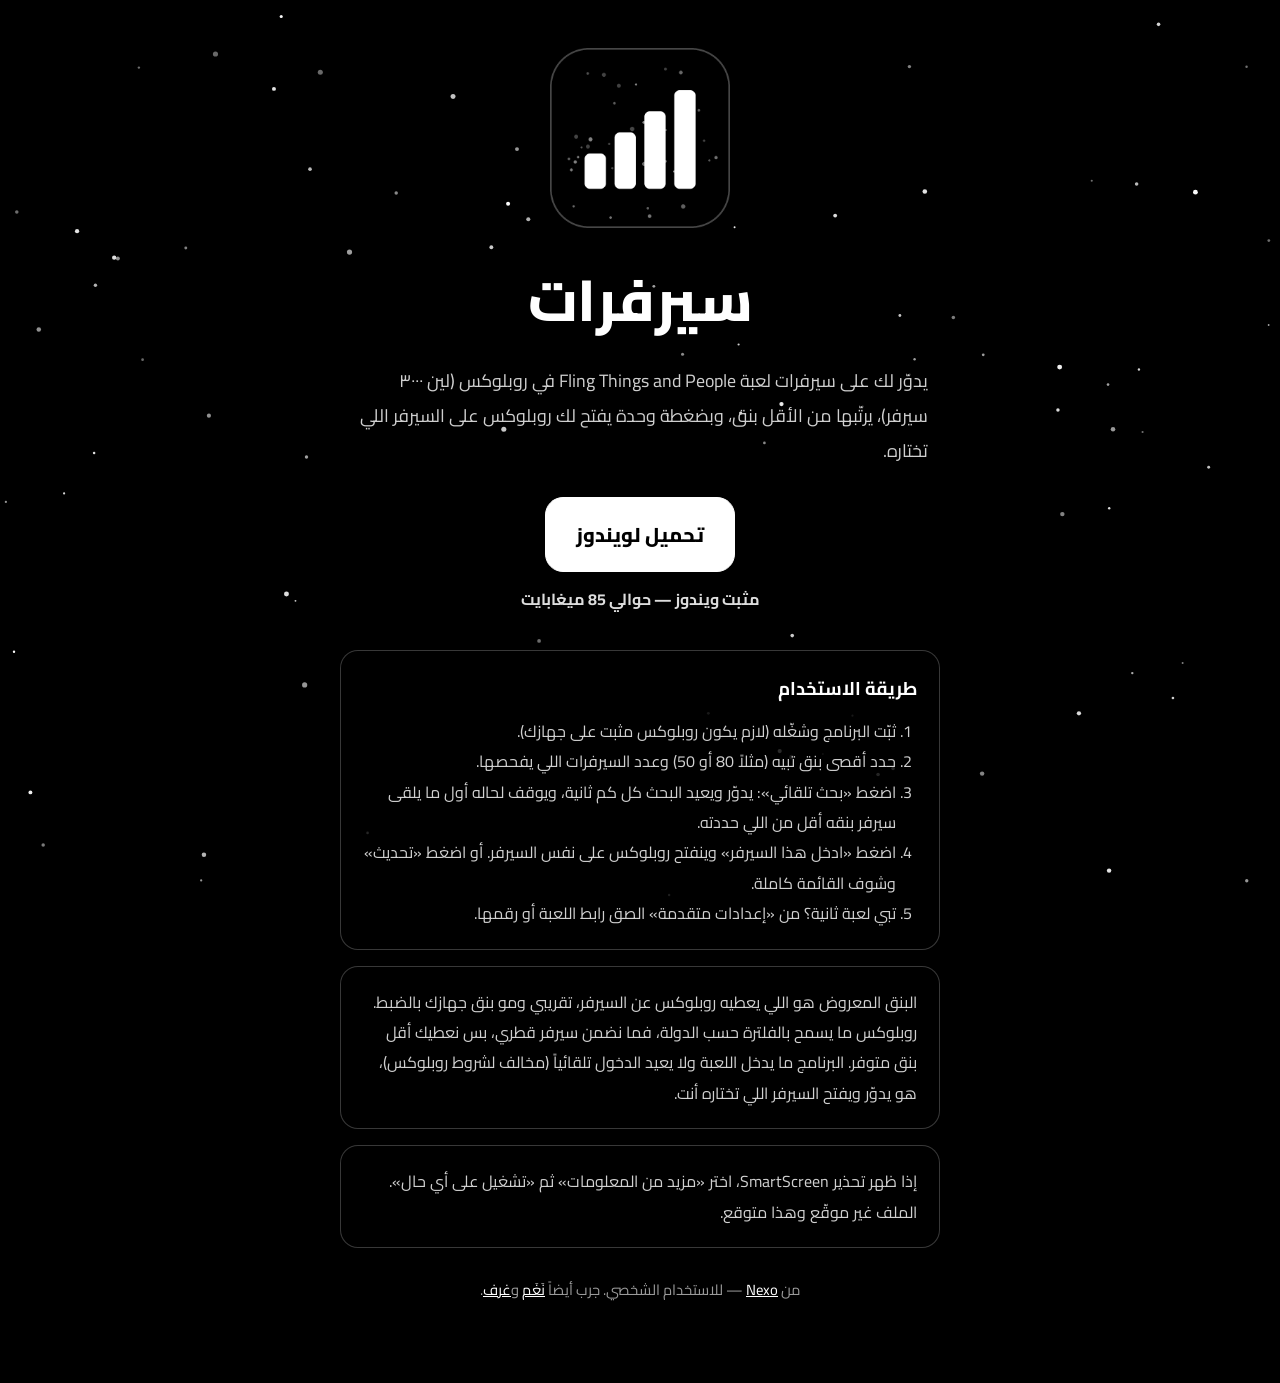
==== docs/servers/index.html @ 4fd7051e "Add landing site (GitHub Pages)" ====
<!DOCTYPE html>
<html lang="ar" dir="rtl">
<head>
  <meta charset="utf-8">
  <meta name="viewport" content="width=device-width, initial-scale=1">
  <meta name="theme-color" content="#000000">
  <title>سيرفرات — أقل بنق في Fling Things and People</title>
  <link rel="icon" type="image/x-icon" href="icons/favicon.ico">
  <link rel="icon" type="image/png" sizes="32x32" href="icons/icon-32.png">
  <link rel="icon" type="image/png" sizes="192x192" href="icons/icon-192.png">
  <link rel="apple-touch-icon" href="icons/apple-touch-icon.png">
  <style>
    @font-face {
      font-family: "CairoLocal";
      src: url("fonts/Cairo.woff") format("woff"), url("fonts/Cairo.ttf") format("truetype");
      font-weight: 200 900; font-display: swap;
    }
    * { box-sizing: border-box; }
    html, body { margin: 0; padding: 0; color: #fff;
      font-family: "CairoLocal", "Cairo", "Segoe UI", Tahoma, "Noto Naskh Arabic", Arial, sans-serif; }
    body { min-height: 100vh; background-color: #000; }
    #dots { position: fixed; inset: 0; width: 100%; height: 100%; z-index: 0; pointer-events: none; }
    .wrap { position: relative; z-index: 1; max-width: 640px; margin: 0 auto; padding: 48px 20px 80px; text-align: center; }
    .logo { width: min(180px, 55vw); height: auto; margin: 0 auto 18px; display: block; background: transparent; }
    h1 { font-size: clamp(2.4rem, 8vw, 3.6rem); font-weight: 800; margin: 6px 0 10px; }
    .lead { color: #cfcfcf; font-size: 1.12rem; line-height: 1.95; margin: 0 auto 28px; max-width: 36rem; text-align: right; }
    .btn {
      display: inline-block; text-decoration: none; color: #000; font-weight: 800; font-size: 1.25rem;
      background: #fff; border: 1px solid #fff; border-radius: 18px; padding: 18px 30px;
    }
    .btn:hover { background: #eaeaea; }
    .size { margin: 12px 0 36px; color: #ddd; font-weight: 700; }
    .card {
      background: rgba(0,0,0,.84); border: 1px solid rgba(255,255,255,.22);
      border-radius: 18px; padding: 20px 22px; margin: 16px 0; text-align: right;
    }
    .card h2 { margin: 0 0 10px; font-size: 1.15rem; }
    .card ol, .card p { margin: 0; color: #d0d0d0; line-height: 1.9; }
    .card ol { padding-inline-start: 1.3rem; }
    .foot { margin-top: 28px; color: #9a9a9a; font-size: .92rem; }
    .foot a { color: #fff; }
  </style>
</head>
<body>
  <canvas id="dots" aria-hidden="true"></canvas>
  <div class="wrap">
    <img class="logo" src="icons/logo-1024.png" alt="سيرفرات">
    <h1>سيرفرات</h1>
    <p class="lead">يدوّر لك على سيرفرات لعبة Fling Things and People في روبلوكس (لين ٣٠٠٠ سيرفر)، يرتّبها من الأقل بنق، وبضغطة وحدة يفتح لك روبلوكس على السيرفر اللي تختاره.</p>
    <a class="btn" href="https://github.com/zacyewm-source/nexo-downloads/releases/download/v1.0.0/Servers-Setup-1.0.0.exe">تحميل لويندوز</a>
    <div class="size">مثبت ويندوز — حوالي 85 ميغابايت</div>
    <div class="card">
      <h2>طريقة الاستخدام</h2>
      <ol>
        <li>ثبّت البرنامج وشغّله (لازم يكون روبلوكس مثبت على جهازك).</li>
        <li>حدد أقصى بنق تبيه (مثلاً 80 أو 50) وعدد السيرفرات اللي يفحصها.</li>
        <li>اضغط «بحث تلقائي»: يدوّر ويعيد البحث كل كم ثانية، ويوقف لحاله أول ما يلقى سيرفر بنقه أقل من اللي حددته.</li>
        <li>اضغط «ادخل هذا السيرفر» وينفتح روبلوكس على نفس السيرفر. أو اضغط «تحديث» وشوف القائمة كاملة.</li>
        <li>تبي لعبة ثانية؟ من «إعدادات متقدمة» الصق رابط اللعبة أو رقمها.</li>
      </ol>
    </div>
    <div class="card">
      <p>البنق المعروض هو اللي يعطيه روبلوكس عن السيرفر، تقريبي ومو بنق جهازك بالضبط. روبلوكس ما يسمح بالفلترة حسب الدولة، فما نضمن سيرفر قطري، بس نعطيك أقل بنق متوفر. البرنامج ما يدخل اللعبة ولا يعيد الدخول تلقائياً (مخالف لشروط روبلوكس)، هو يدوّر ويفتح السيرفر اللي تختاره أنت.</p>
    </div>
    <div class="card">
      <p>إذا ظهر تحذير SmartScreen، اختر «مزيد من المعلومات» ثم «تشغيل على أي حال». الملف غير موقّع وهذا متوقع.</p>
    </div>
    <div class="foot">من <a href="../">Nexo</a> — للاستخدام الشخصي. جرب أيضاً <a href="../nagham/">نَغَم</a> و<a href="../ghuraf/">غرف</a>.</div>
  </div>
  <script>
    (function animateDots() {
      const canvas = document.getElementById("dots");
      if (!canvas) return;
      const c = canvas.getContext("2d");
      let w = 0, h = 0, dots = [];
      const dpr = Math.max(1, window.devicePixelRatio || 1);
      function resize() {
        w = canvas.width = Math.floor(window.innerWidth * dpr);
        h = canvas.height = Math.floor(window.innerHeight * dpr);
        canvas.style.width = window.innerWidth + "px";
        canvas.style.height = window.innerHeight + "px";
        const n = Math.round((window.innerWidth * window.innerHeight) / 13000);
        const count = Math.max(48, Math.min(140, n));
        dots = [];
        for (let i = 0; i < count; i++) {
          dots.push({
            x: Math.random() * w, y: Math.random() * h,
            r: (0.9 + Math.random() * 1.7) * dpr,
            vx: (Math.random() - 0.5) * 0.42 * dpr,
            vy: (Math.random() - 0.45) * 0.42 * dpr,
            a: 0.4 + Math.random() * 0.6
          });
        }
      }
      function tick() {
        if (!document.hidden) {
          c.clearRect(0, 0, w, h);
          c.fillStyle = "#fff";
          for (const d of dots) {
            d.x += d.vx; d.y += d.vy;
            if (d.x < -10) d.x = w + 10; else if (d.x > w + 10) d.x = -10;
            if (d.y < -10) d.y = h + 10; else if (d.y > h + 10) d.y = -10;
            c.globalAlpha = d.a;
            c.beginPath(); c.arc(d.x, d.y, d.r, 0, Math.PI * 2); c.fill();
          }
          c.globalAlpha = 1;
        }
        requestAnimationFrame(tick);
      }
      window.addEventListener("resize", resize);
      resize();
      requestAnimationFrame(tick);
    })();
  </script>
</body>
</html>
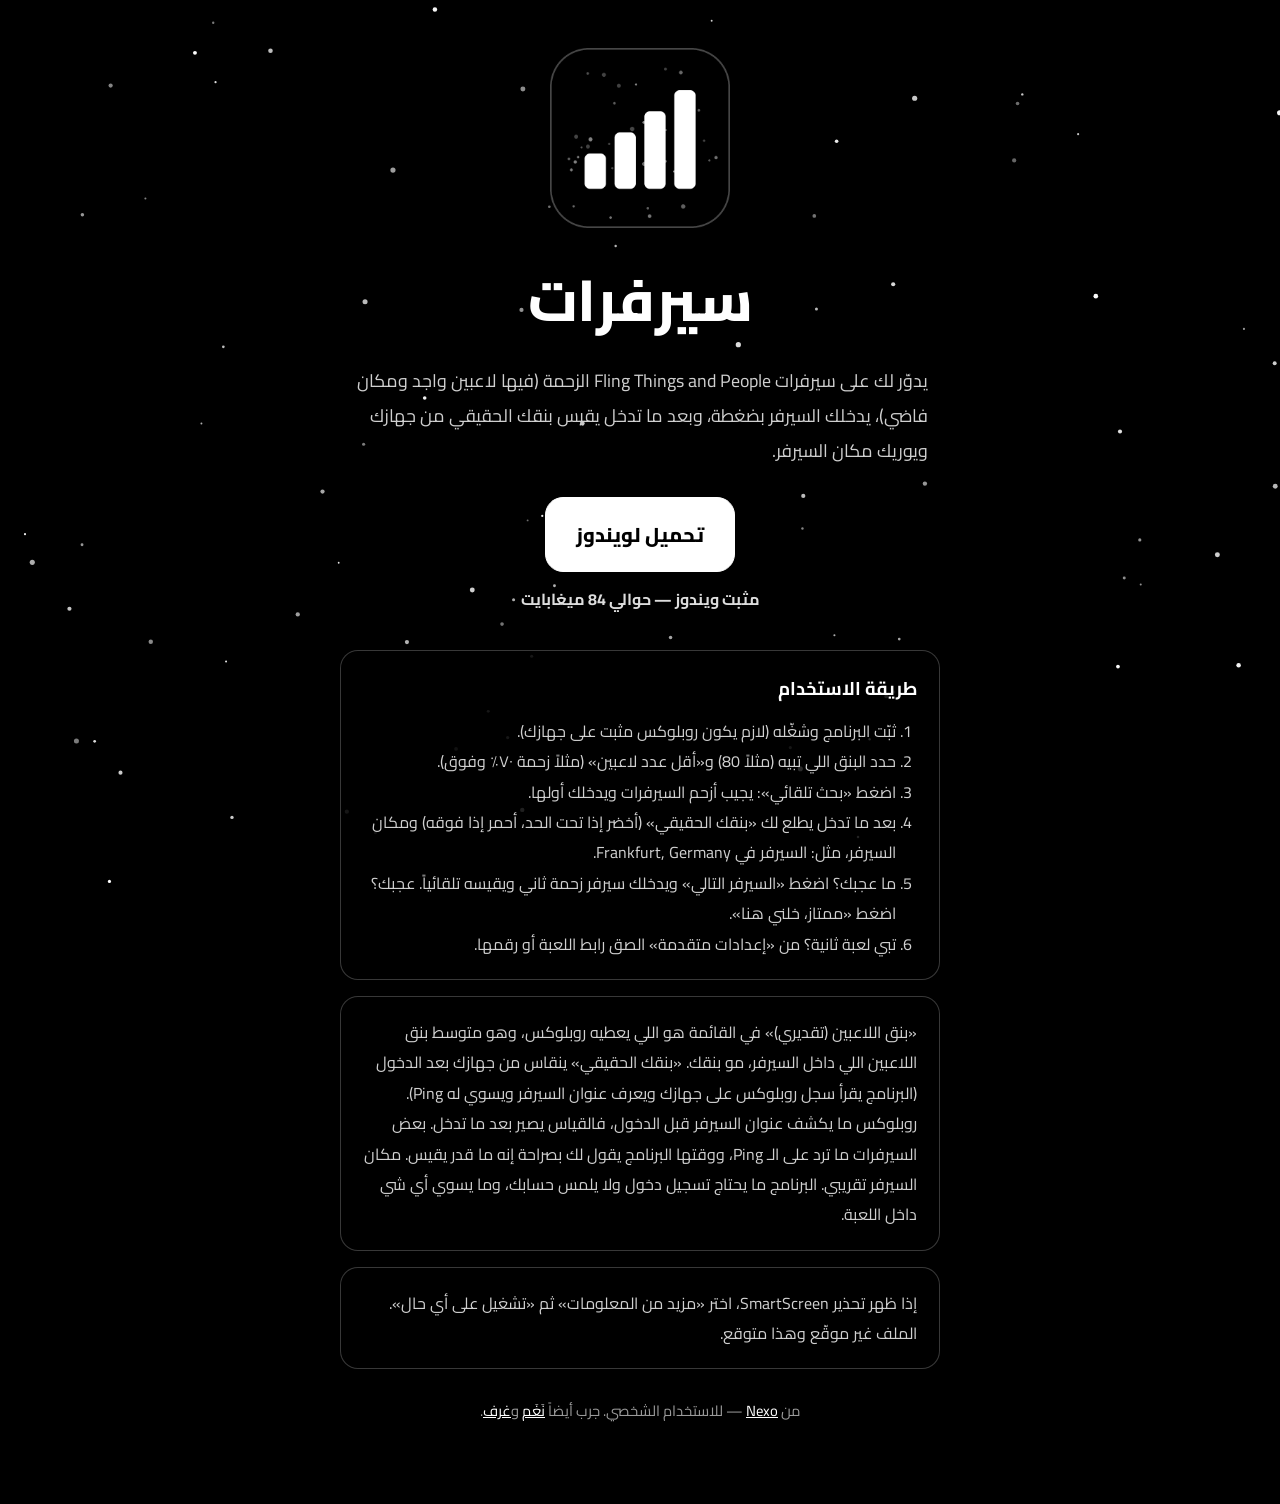
==== commit 6b17d335: "Servers: crowded filter + real ping after join" ====
--- a/docs/servers/index.html
+++ b/docs/servers/index.html
@@ -4,7 +4,7 @@
   <meta charset="utf-8">
   <meta name="viewport" content="width=device-width, initial-scale=1">
   <meta name="theme-color" content="#000000">
-  <title>سيرفرات — أقل بنق في Fling Things and People</title>
+  <title>سيرفرات — سيرفرات زحمة وبنقك الحقيقي في Fling Things and People</title>
   <link rel="icon" type="image/x-icon" href="icons/favicon.ico">
   <link rel="icon" type="image/png" sizes="32x32" href="icons/icon-32.png">
   <link rel="icon" type="image/png" sizes="192x192" href="icons/icon-192.png">
@@ -46,21 +46,22 @@
   <div class="wrap">
     <img class="logo" src="icons/logo-1024.png" alt="سيرفرات">
     <h1>سيرفرات</h1>
-    <p class="lead">يدوّر لك على سيرفرات لعبة Fling Things and People في روبلوكس (لين ٣٠٠٠ سيرفر)، يرتّبها من الأقل بنق، وبضغطة وحدة يفتح لك روبلوكس على السيرفر اللي تختاره.</p>
+    <p class="lead">يدوّر لك على سيرفرات Fling Things and People الزحمة (فيها لاعبين واجد ومكان فاضي)، يدخلك السيرفر بضغطة، وبعد ما تدخل يقيس بنقك الحقيقي من جهازك ويوريك مكان السيرفر.</p>
     <a class="btn" href="https://github.com/zacyewm-source/nexo-downloads/releases/download/v1.0.0/Servers-Setup-1.0.0.exe">تحميل لويندوز</a>
-    <div class="size">مثبت ويندوز — حوالي 85 ميغابايت</div>
+    <div class="size">مثبت ويندوز — حوالي 84 ميغابايت</div>
     <div class="card">
       <h2>طريقة الاستخدام</h2>
       <ol>
         <li>ثبّت البرنامج وشغّله (لازم يكون روبلوكس مثبت على جهازك).</li>
-        <li>حدد أقصى بنق تبيه (مثلاً 80 أو 50) وعدد السيرفرات اللي يفحصها.</li>
-        <li>اضغط «بحث تلقائي»: يدوّر ويعيد البحث كل كم ثانية، ويوقف لحاله أول ما يلقى سيرفر بنقه أقل من اللي حددته.</li>
-        <li>اضغط «ادخل هذا السيرفر» وينفتح روبلوكس على نفس السيرفر. أو اضغط «تحديث» وشوف القائمة كاملة.</li>
+        <li>حدد البنق اللي تبيه (مثلاً 80) و«أقل عدد لاعبين» (مثلاً زحمة ٧٠٪ وفوق).</li>
+        <li>اضغط «بحث تلقائي»: يجيب أزحم السيرفرات ويدخلك أولها.</li>
+        <li>بعد ما تدخل يطلع لك «بنقك الحقيقي» (أخضر إذا تحت الحد، أحمر إذا فوقه) ومكان السيرفر، مثل: السيرفر في Frankfurt, Germany.</li>
+        <li>ما عجبك؟ اضغط «السيرفر التالي» ويدخلك سيرفر زحمة ثاني ويقيسه تلقائياً. عجبك؟ اضغط «ممتاز، خلني هنا».</li>
         <li>تبي لعبة ثانية؟ من «إعدادات متقدمة» الصق رابط اللعبة أو رقمها.</li>
       </ol>
     </div>
     <div class="card">
-      <p>البنق المعروض هو اللي يعطيه روبلوكس عن السيرفر، تقريبي ومو بنق جهازك بالضبط. روبلوكس ما يسمح بالفلترة حسب الدولة، فما نضمن سيرفر قطري، بس نعطيك أقل بنق متوفر. البرنامج ما يدخل اللعبة ولا يعيد الدخول تلقائياً (مخالف لشروط روبلوكس)، هو يدوّر ويفتح السيرفر اللي تختاره أنت.</p>
+      <p>«بنق اللاعبين (تقديري)» في القائمة هو اللي يعطيه روبلوكس، وهو متوسط بنق اللاعبين اللي داخل السيرفر، مو بنقك. «بنقك الحقيقي» ينقاس من جهازك بعد الدخول (البرنامج يقرأ سجل روبلوكس على جهازك ويعرف عنوان السيرفر ويسوي له Ping). روبلوكس ما يكشف عنوان السيرفر قبل الدخول، فالقياس يصير بعد ما تدخل. بعض السيرفرات ما ترد على الـ Ping، ووقتها البرنامج يقول لك بصراحة إنه ما قدر يقيس. مكان السيرفر تقريبي. البرنامج ما يحتاج تسجيل دخول ولا يلمس حسابك، وما يسوي أي شي داخل اللعبة.</p>
     </div>
     <div class="card">
       <p>إذا ظهر تحذير SmartScreen، اختر «مزيد من المعلومات» ثم «تشغيل على أي حال». الملف غير موقّع وهذا متوقع.</p>
